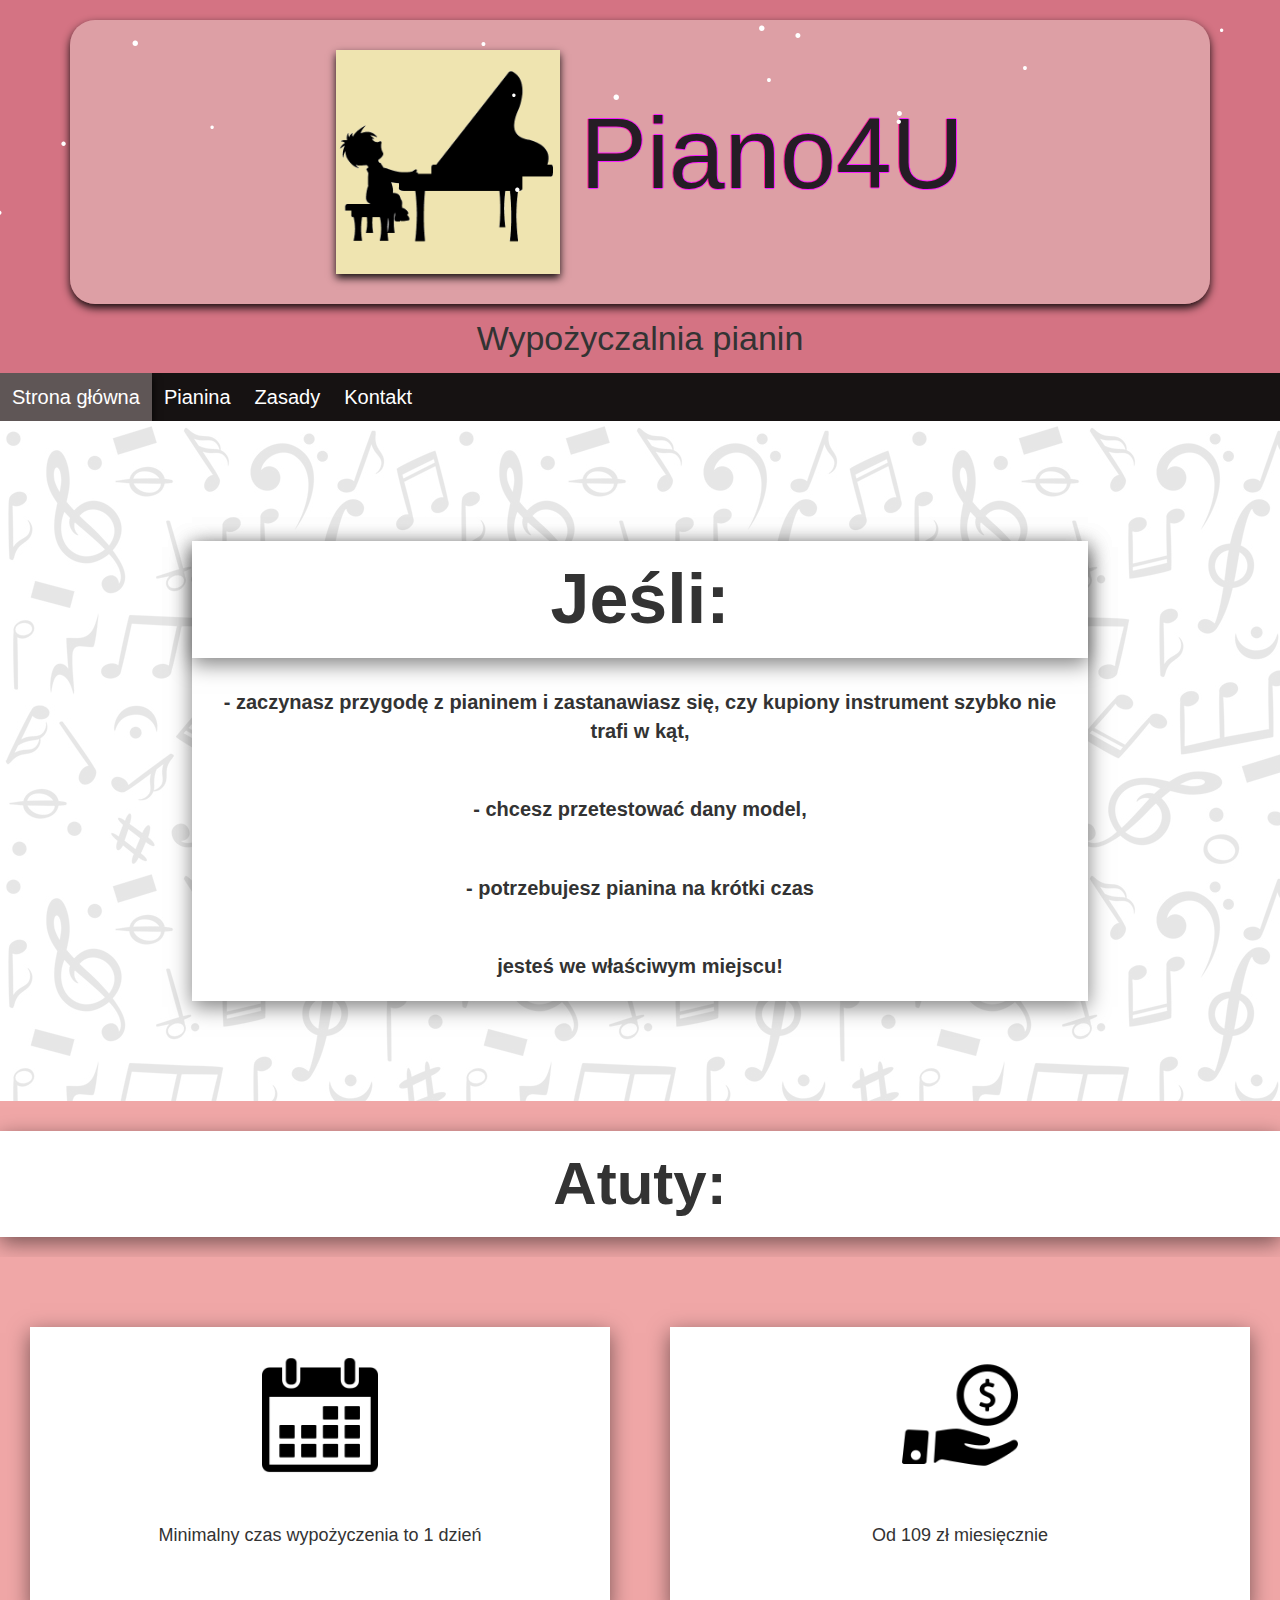
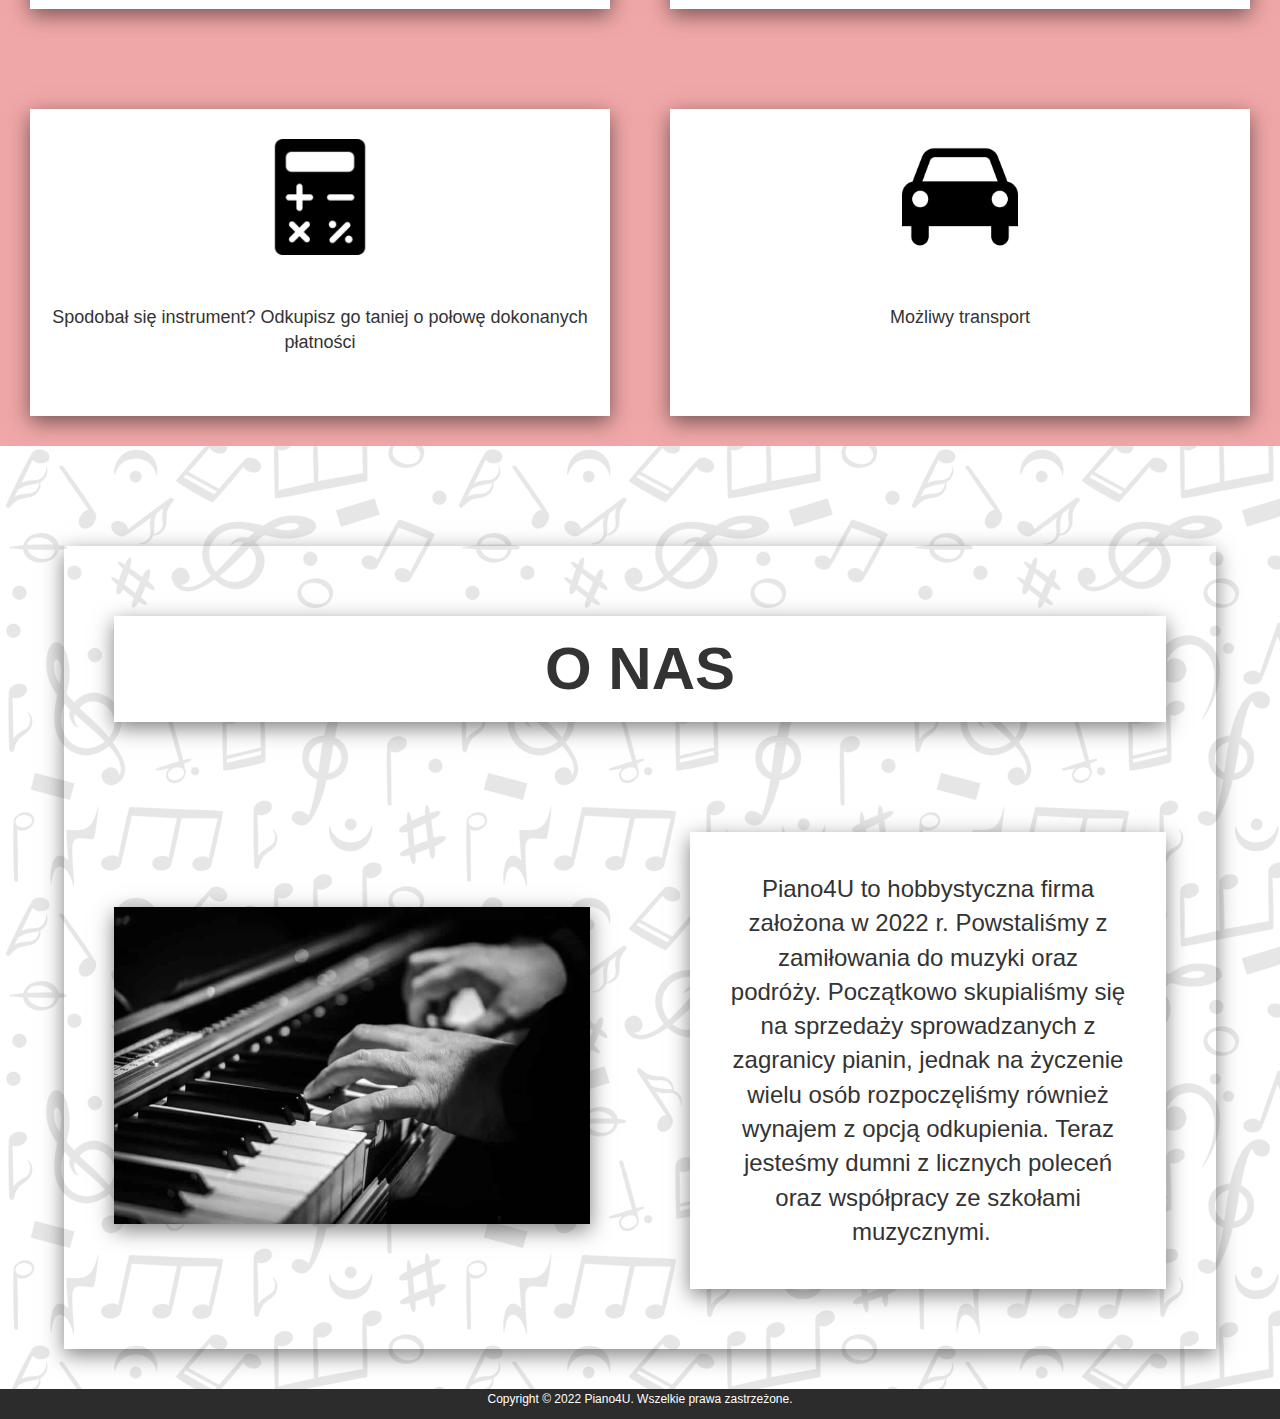
==== index.html @ 07262ad9 "Add files via upload" ====
<!DOCTYPE html>
<html lang="en">
<head>
  <title>Piano4U</title>
  <meta charset="utf-8">
  <meta name="viewport" content="width=device-width, initial-scale=1">
  <link rel="stylesheet" href="https://maxcdn.bootstrapcdn.com/bootstrap/3.4.1/css/bootstrap.min.css">
  <script src="https://ajax.googleapis.com/ajax/libs/jquery/3.6.1/jquery.min.js"></script>
  <script src="https://maxcdn.bootstrapcdn.com/bootstrap/3.4.1/js/bootstrap.min.js"></script>
  <link rel="stylesheet" href="style.css">
  <link rel="icon" href="images/icon.png">
  <script src="snowstorm.js"></script>

</head>
<body>

<div class="title">
  <div class="container text-center"> 
    <h1><img src="images/icon.png">Piano4U</h1>      
    <p>Wypożyczalnia pianin</p>
  </div>
</div>


<nav class="menu">

        <li class="active"><a href="index.html">Strona główna</a></li>
        <li><a href="pianina.html">Pianina</a></li>
        <li><a href="zasady.html">Zasady</a></li>
        <li><a href="kontakt.html">Kontakt</a></li>
</nav>
<div class="bodybelow">
  <article class="main-content">
    <div id="gora">
        <h1>Jeśli:</h1>
        <p> - zaczynasz przygodę z pianinem i zastanawiasz się, czy kupiony instrument szybko nie trafi w kąt,</p>
        <p> - chcesz przetestować dany model,</p>
        <p> - potrzebujesz pianina na krótki czas</p>
        <p>  jesteś we właściwym miejscu! </p>
    </div>

    <div id="atutytytuł">
      <h2>Atuty:</h2>      
    </div>

    <div class="atuty">

      <div class="atut">
        <img src="images/1.png">
        <p>Minimalny czas wypożyczenia to 1 dzień</p>
      </div>
      <div class="atut">
        <img src="images/2.png">
        <p>Od 109 zł miesięcznie</p>
      </div>
    </div>
    
    <div class="atuty">
      
      <div class="atut">
        <img src="images/3.png">
        <p>Spodobał się instrument? Odkupisz go taniej o połowę dokonanych płatności</p>
      </div>
      
      <div class="atut">
        <img src="images/4.png">
        <p>Możliwy transport</p>
      </div>
    </div>
      
    <div class="onas">

      <div class ="onascontent">
        <h2>O NAS</h2>

      </div>
      <div class="break"></div>
      <div class ="onascontent">
        <img src="images/pianoplay2.jpg">

      </div>
      <div class ="onascontent">

        <p>Piano4U to hobbystyczna firma założona w 2022 r. Powstaliśmy z zamiłowania do muzyki oraz podróży. Początkowo skupialiśmy się na sprzedaży sprowadzanych z zagranicy pianin, jednak na życzenie wielu osób rozpoczęliśmy również wynajem z opcją odkupienia. Teraz jesteśmy dumni z licznych poleceń oraz współpracy ze szkołami muzycznymi.  
        </p>
      </div>


    </div>

  </article>
</div>

<footer>
  <p>Copyright © 2022 Piano4U. Wszelkie prawa zastrzeżone.</p>
</footer>

</body>
</html>
---- style.css ----
* {
    padding: 0;
    margin: 0;
    box-sizing: border-box;
}

body{
    background-color: rgb(212, 115, 131);
    font-size: 1.6rem;
    font-family:'Trebuchet MS', 'Lucida Sans Unicode', 'Lucida Grande', 'Lucida Sans', Arial, sans-serif;
    position: relative;
    overflow-x: hidden;
}

.title{
    position: relative;
}


.title h1{
    text-shadow: -1px 0 rgb(255, 28, 153), 0 1px rgb(247, 28, 255), 1px 0 rgb(247, 28, 255), 0 -1px rgb(247, 28, 255);
    border-radius: 25px;
    font-size: 10rem;
    box-shadow: 0 4px 8px 0 rgba(0, 0, 0, 0.9);
    background-color: rgba(226, 188, 188, 0.6);
    color: #251d25;
    padding: 10px;
}

.title p{
    font-size: 3.4rem;
}

.title img{
    margin: 20px;
    min-width: 10%;
    max-width: 20%;
    position:relative;
    box-shadow: 0 4px 8px 0 rgba(0, 0, 0, 0.9);

}

footer {
    position: absolute;
    bottom: 0;
    width: 100%;
    text-align: center;
    height: 30px; 
    padding: 2px;
    background-color: #2c2c2c;
    font-size: 1.2rem;
    color: rgb(255, 255, 255);
    margin: 0;
}

.menu {
    background-color: #161212;
    overflow: hidden;
}

.menu a{
    float: left;
    color: rgb(255, 255, 255);
    text-align: center;
    padding: 10px 12px;
    font-size: 2rem;
    text-decoration: none;
    
}
.menu li{
    list-style-type: none;

}

.menu a:hover {
    background-color: #ffffff;
    color: rgb(0, 0, 0);
}

.menu li.active a{
    background-color: #5f5656;
    display: block;
    box-shadow: 0 4px 8px 0 rgba(0, 0, 0, 0.9);
}

.bodybelow{
    background-image: url("images/notes.jpg");
    width: 100%;
    height: 100%;
    background-repeat: repeat;
    display: block;
    position: relative;
    background-color: rgba(255,255,255,0.9);
    background-blend-mode: lighten;   
}


.main-content{
    margin: 0;
    text-align: center;
    padding: 20px 0px;
}

.main-content h1{
    box-shadow: 0 6px 20px 0 rgba(0, 0, 0, 0.5);
    padding: 20px;
    background-color: white;
    font-size: 7rem;
    font-weight: bolder;
}

.main-content h2{
    box-shadow: 0 6px 20px 0 rgba(0, 0, 0, 0.5);
    padding: 20px;
    background-color: white;
    font-size: 6rem;
    font-weight: bolder;
}

#gora{
    background-color: white;
    width: 70%;
    text-align: center;
    margin: 100px auto;
    box-shadow: 0 6px 20px 0 rgba(0, 0, 0, 0.5);
}

#gora p{
    padding: 20px 30px;
    font-size: 2rem;
    font-weight:bolder;
}


.atuty{
    margin: 0px 0px;
    background-color: rgb(240, 167, 167);
    display:flex;
    position: relative;
    min-height:40vh;
    width: 100%;
}

.atut{
    flex: 10%;
    box-shadow: 0 6px 20px 0 rgba(0, 0, 0, 0.5);
    margin: 70px 30px 30px;
    background-color: white;
}

.atut img{
    margin-top: 30px;
    width: 20%;
}

.atut p{
    text-align: center;
    padding: 50px 20px;
    font-size: 1.8rem;
}

#atutytytuł {
    position: relative;
    padding: 10px 0px;
    background-color: rgb(240, 167, 167);

}

.onas{
    display: flex;
    width: 90%;
    box-shadow: 0 6px 20px 0 rgba(0, 0, 0, 0.5);

    margin: 100px auto 50px ;
    display: flex;
    align-items: center;
    justify-content: center;
    flex-wrap: wrap;
    
}

.onascontent{
    flex: 40%;
    padding: 50px 50px;
}
.onascontent img{
    box-shadow: 0 6px 20px 0 rgba(0, 0, 0, 0.5);
    max-width:100%;
    max-height:100%;
    min-width: 300px;


}

.onascontent p{
    box-shadow: 0 6px 20px 0 rgba(0, 0, 0, 0.5);
    background-color: white;
    text-align: center;
    font-size: 2.4rem;
    padding: 40px;
    min-width: 300px;

    
}

.break {
    flex-basis: 100%;
    height: 0;
  }

.kontakt{
    margin: auto;
    text-align:center;
    padding: 40px 20px;
}

.kontakt h1{
    margin: auto;
    background-color: white;
    font-size: 6rem;
    font-weight: bolder;
    padding-bottom: 20px;
}

.info{
    box-shadow: 0 6px 20px 0 rgba(0, 0, 0, 0.5);
    padding: 30px;
    background-color: white; 
}
.info p{
    font-size: 2rem;
    margin: auto;
}

.mapa iframe{
    display: block;
    margin: 50px auto;
    width: 60%;
    border: 4px solid rgb(247, 121, 138);
    height: 600px;
}

.zasady{
    display: block;
    box-shadow: 0 6px 20px 0 rgba(0, 0, 0, 0.5);
    margin: 60px 50px;
    background-color: white;
    padding: 10px 20px;
    text-align: left;
}
.zasady p{
    padding: 10px 10px;
    font-size: 2rem;
}

.zasady h1{
    font-size: 4rem;
}

.zasady h2{
    font-size: 3rem;
    color: rgb(189, 21, 99)
}


.umowa{
    width: 90%;
    box-shadow: 0 6px 20px 0 rgba(0, 0, 0, 0.5);
    margin: 100px auto 50px ;
    display: flex;
    align-items: center;
    justify-content: center;
    flex-wrap: wrap;
}

.umowacontent{
    flex: 40%;
    padding: 50px 40px;
}
.umowacontent img{
    box-shadow: 0 6px 20px 0 rgba(0, 0, 0, 0.5);
    max-width:100%;
    max-height:100%;
}

.umowacontent p{
    box-shadow: 0 6px 20px 0 rgba(0, 0, 0, 0.5);
    background-color: white;
    text-align: center;
    font-size: 2.4rem;
    padding: 30px;
    min-width: 300px;
    
}
.umowacontent h2{
    box-shadow: 0 6px 20px 0 rgba(0, 0, 0, 0.5);
    background-color: rgb(241, 203, 214);
    text-align: center;
    font-size: 4rem;
    padding: 10px;
}



.pianina{
    display:inline-flex;
    width: 100%;
    box-shadow: 0 6px 20px 0 rgba(0, 0, 0, 0.5);
    padding: 6px;
    margin: auto auto 30px;
    align-items: center;
    flex-wrap: wrap;
    background-color: white;
    
}

.pianino{
    flex: 1;
    margin: 20px 40px;
    padding: 30px 30px;
}

.pianino p{
    font-size: 2.5rem;
    min-width: 300px;
}

.pianino h2{
    font-size: 5rem;
    color: rgb(255, 56, 89);
}

.pianina img{
    box-shadow: 0 6px 20px 0 rgba(0, 0, 0, 0.5);
    max-width:100%;
    max-height:100%;
    padding:10px;
}

.cena{
    background-color: pink;
    font-size: 3rem;
    padding: 20px;
    box-shadow: 0 6px 20px 0 rgba(0, 0, 0, 0.5);
}

#pianinatytul {
    position: relative;
    padding: 20px 0px;
}

#pianinatytul h1{
    background-color: rgb(247, 171, 171);
    margin: 40px 0;
    text-align: center;
    padding: 30px 10px;
    font-size: 5rem;
    box-shadow: 0 6px 20px 0 rgba(0, 0, 0, 0.5);
    font-weight: bold;

}

.form input[type=text], textarea {
    width: 100%;
    padding: 8px;
    border: 1px solid #ccc;
    /* border-radius: 4px; */
    box-sizing: border-box;
    /* margin-top: 6px;
    margin-bottom: 10px; */
    margin:10px auto;
    resize: vertical;
}

.form input[type=submit] {
    background-color: #ff3939;
    color: white;
    padding: 12px 20px;
    /* border-radius: 4px; */
    cursor: pointer;
}

.form {
    width: 30%;
    margin: auto;
    border-radius: 5px;
    background-color: #ffcff1;
    padding: 20px;
    vertical-align: top;
    min-width:fit-content;
}
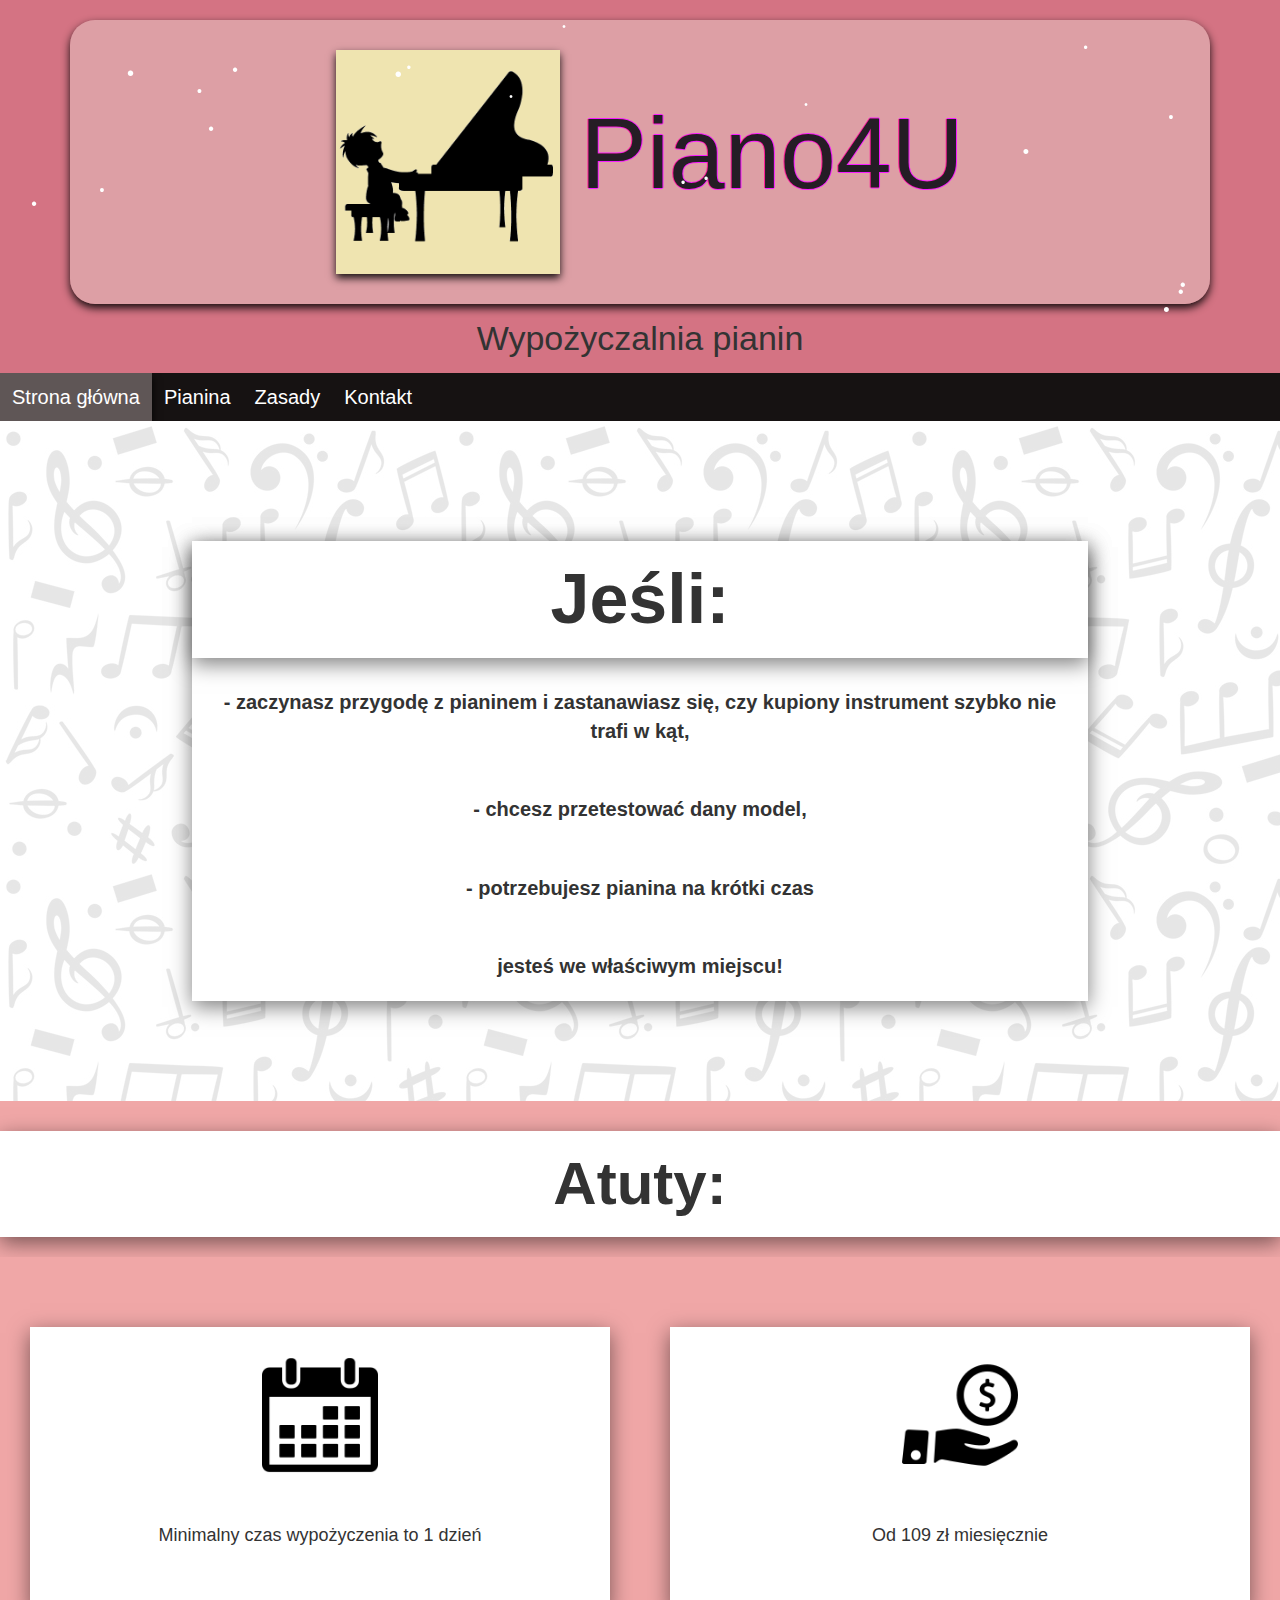
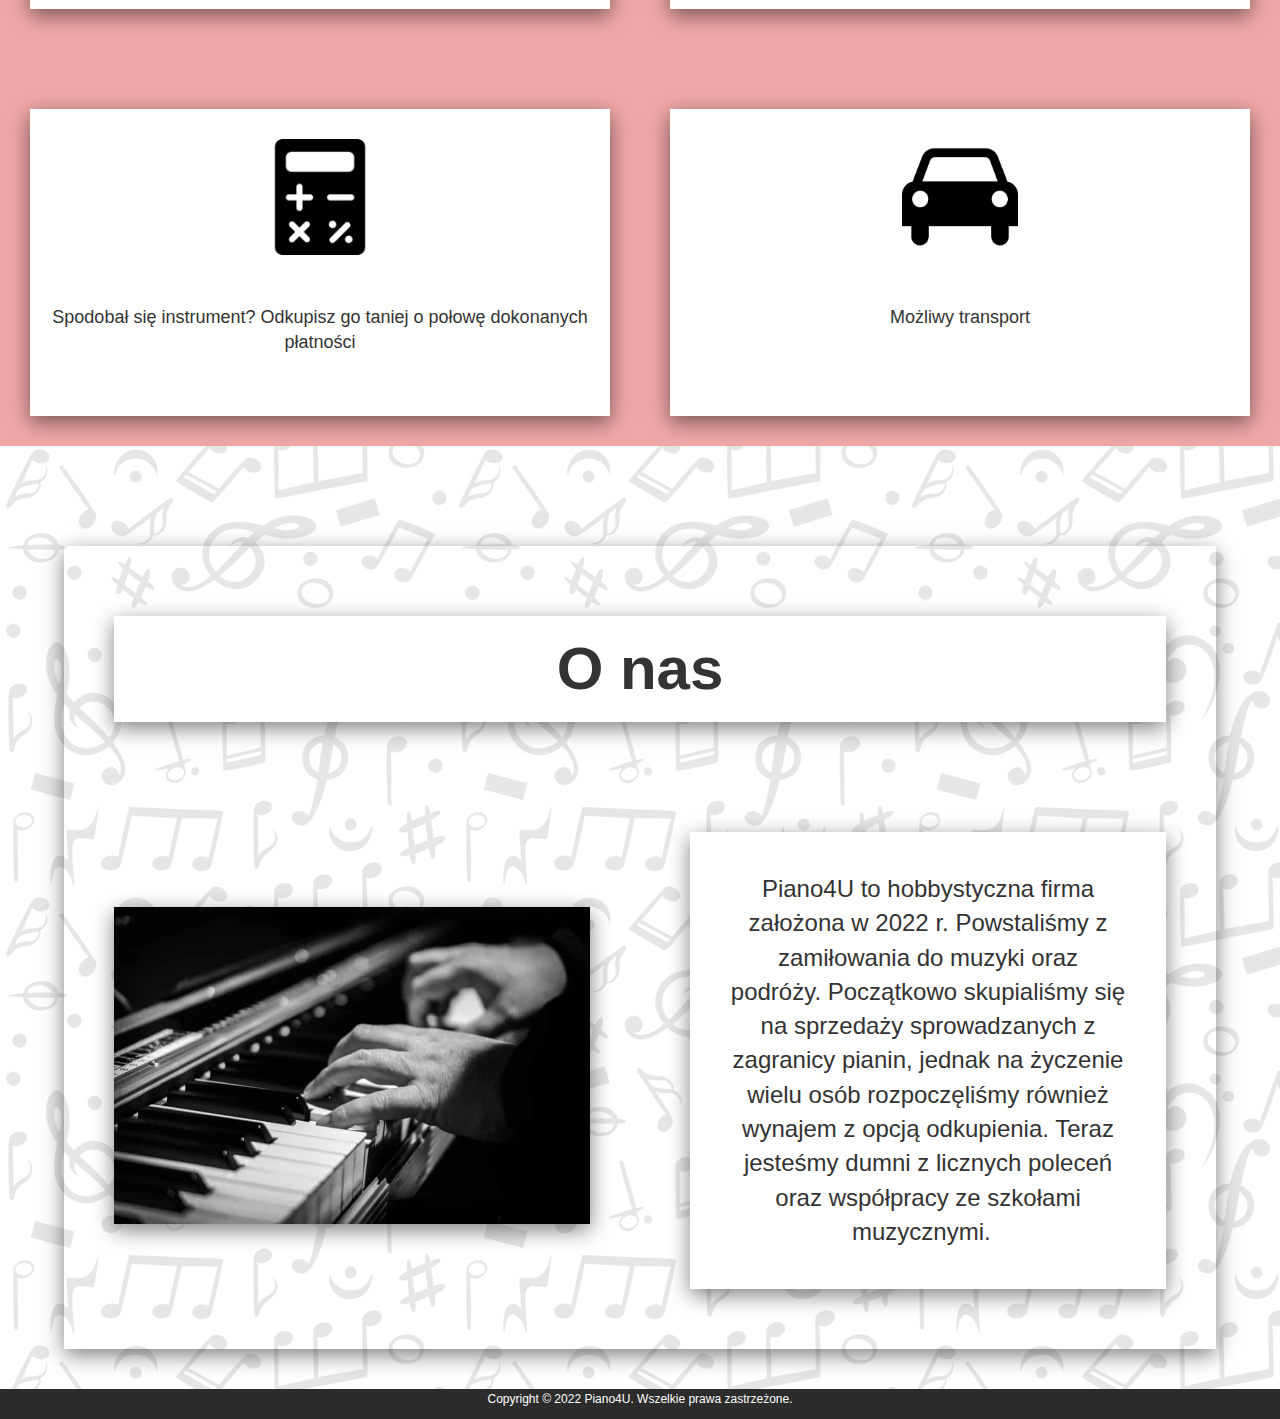
==== commit c0245b72: "Update index.html" ====
--- a/index.html
+++ b/index.html
@@ -71,7 +71,7 @@
     <div class="onas">
 
       <div class ="onascontent">
-        <h2>O NAS</h2>
+        <h2>O nas</h2>
 
       </div>
       <div class="break"></div>
